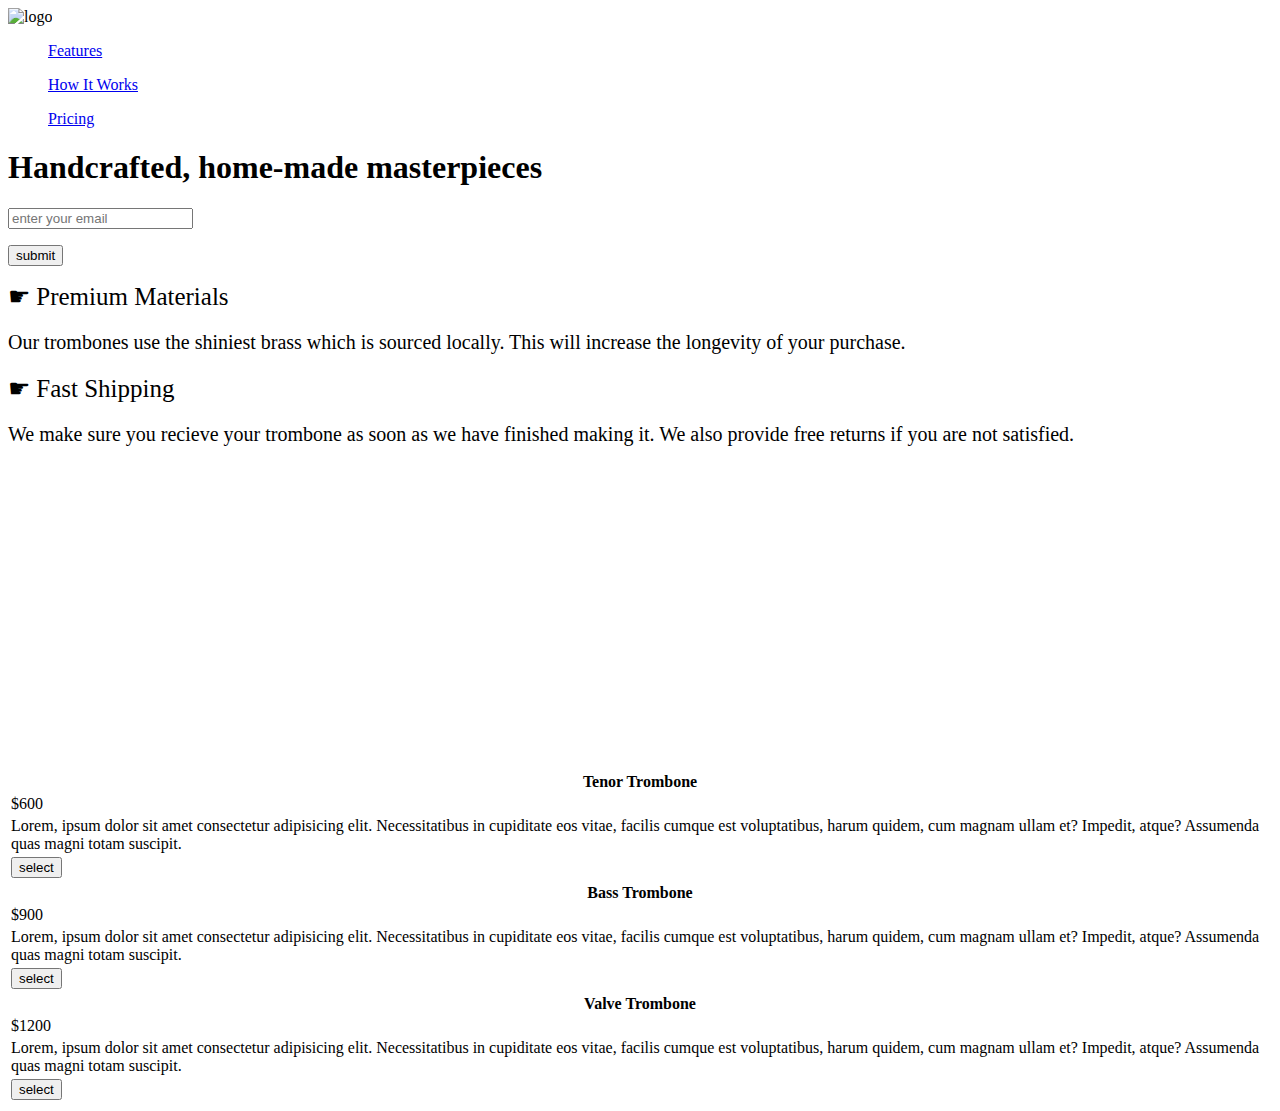
==== product_landing_page.html @ d0045d54 "Add files via upload" ====
<!DOCTYPE html>
<html lang="en">

<head>
    <meta charset="UTF-8">
    <meta http-equiv="X-UA-Compatible" content="IE=edge">
    <meta name="viewport" content="width=device-width, initial-scale=1.0">
    <title>Product landing</title>
    <link rel="stylesheet" href="css/product_landing_page.css">
</head>

<body>
    <main>
        <header id="header">

            <img id="header-img"
                src="https://cdn.freecodecamp.org/testable-projects-fcc/images/product-landing-page-logo.png"
                alt="logo"> </img>

            <nav id="nav-bar">
                <ul> <a href="#info" class="nav-link">Features</a></ul>
                <ul><a href="#video" class="nav-link">How It Works</a></ul>
                <ul><a href="#box-container" class="nav-link">Pricing</a></ul>
            </nav>
        </header>


        <h1>Handcrafted, home-made masterpieces</h1>
        <p>
        <form id="form"
            action="https://www.freecodecamp.org/learn/responsive-web-design/basic-html-and-html5/create-a-form-element">
            <input name="email" id="email" type="email" placeholder="enter your email" align="right" required>
            <p class="container">
                <input name="submit" id="submit" type="submit" value="submit">
        </form>
        </p>

        <div id="info">
            <span style='font-size:25px;'>&#9755;
                Premium Materials</span>

            <p style="font-size:20px;">Our trombones use the shiniest brass which is sourced locally. This will increase
                the longevity of your
                purchase. </p>
            <span style='font-size:25px;'>&#9755; Fast Shipping</span>

            <p style="font-size:20px;">We make sure you recieve your trombone as soon as we have finished making it. We
                also provide free
                returns if you are not satisfied.</p>


            <section id="vid">
                <iframe id="video" width="500" height="300" src="https://www.youtube.com/embed/y8Yv4pnO7qc"
                    title="YouTube video player" frameborder="0"
                    allow="accelerometer; autoplay; clipboard-write; encrypted-media; gyroscope; picture-in-picture"
                    allowfullscreen></iframe>

            </section>

            <footer id="box-container">
                <div>
                    <form action="//.blah.com">

                        <table>
                            <thead class="th">
                                <tr>
                                    <th>Tenor Trombone</th>
                                </tr>
                            </thead>
                            <tbody>
                                <tr>
                                    <td>$600</td>
                                </tr>
                                <tr>
                                    <td>Lorem, ipsum dolor sit amet consectetur adipisicing elit. Necessitatibus in
                                        cupiditate eos vitae, facilis cumque est voluptatibus, harum quidem, cum magnam
                                        ullam et? Impedit, atque? Assumenda quas magni totam suscipit.</td>
                                </tr>
                                <tr>
                                    <td><button>select</button></td>
                                </tr>
                                </tboday>
                        </table>
                </div>

                <div>
                    <table>
                        <thead class="th">
                            <tr>
                                <th>Bass Trombone</th>
                            </tr>
                        </thead>
                        <tr>
                            <td>$900</td>
                        </tr>
                        <tr>
                            <td>Lorem, ipsum dolor sit amet consectetur adipisicing elit. Necessitatibus in cupiditate
                                eos vitae, facilis cumque est voluptatibus, harum quidem, cum magnam ullam et? Impedit,
                                atque? Assumenda quas magni totam suscipit.</td>
                        </tr>
                        <tr>
                            <td><button>select</button></td>
                        </tr>
                    </table>
                </div>

                <div id="box-container">
                    <table>
                        <thead class="th">
                            <tr>
                                <th>Valve Trombone</th>
                            </tr>
                        </thead>
                        <tr>
                            <td>$1200</td>
                        </tr>
                        <tr>
                            <td>Lorem, ipsum dolor sit amet consectetur adipisicing elit. Necessitatibus in cupiditate
                                eos vitae, facilis cumque est voluptatibus, harum quidem, cum magnam ullam et? Impedit,
                                atque? Assumenda quas magni totam suscipit.</td>
                        </tr>
                        <tr>
                            <td><button>select</button></td>
                        </tr>
                    </table>
                </div>

            </footer>
    </main>
</body>

</html>
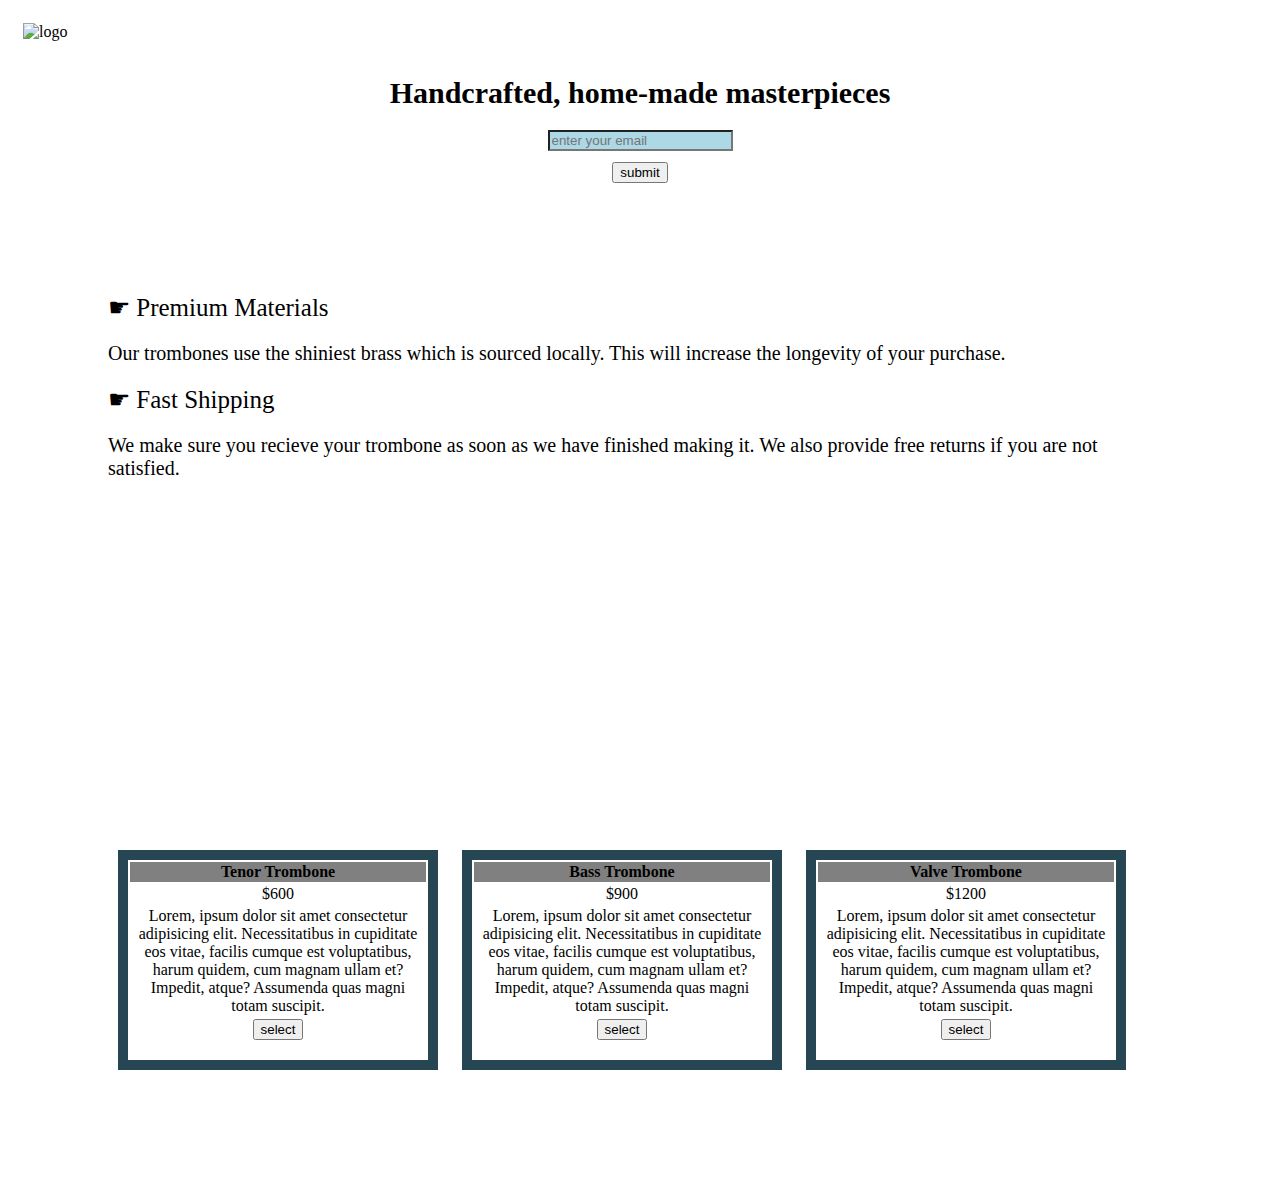
==== commit daa9cb63: "Update product_landing_page.html" ====
--- a/product_landing_page.html
+++ b/product_landing_page.html
@@ -6,7 +6,7 @@
     <meta http-equiv="X-UA-Compatible" content="IE=edge">
     <meta name="viewport" content="width=device-width, initial-scale=1.0">
     <title>Product landing</title>
-    <link rel="stylesheet" href="css/product_landing_page.css">
+    <link rel="stylesheet" href="product_landing_page.css">
 </head>
 
 <body>
@@ -129,4 +129,4 @@
     </main>
 </body>
 
-</html>+</html>
--- a/product_landing_page.css
+++ b/product_landing_page.css
@@ -0,0 +1,64 @@
+#header-img {display: flex; 
+    width: 300px;  
+  height: auto;
+  padding: 15px;  
+   }
+  h1{ text-align:center;
+    font-size: 30px;
+    
+    }
+  @media (min-height: 1200px){
+    h1{
+    font-size: 10px;}
+  }
+  #header{ display:flex;
+    justify-content: space-between;
+      align-items: center;
+  }
+  
+  #nav-bar{ display :flex;
+    position: fixed;
+    left: 1500px;
+    font-size: 20px;
+  margin 15 0 0 auto;}
+  #email{
+   
+  display: block;
+    margin:  0 auto;
+    background-color: lightblue;
+  }
+  
+  .container{
+    
+    display: flex;
+    justify-content: center;
+    align-items: center;
+    height: 10px;
+     
+     
+  }
+  #info{display: grid;
+   justify-content: center;
+    align-items: center;
+    padding: 100px;
+   }
+  #vid{
+   display: flex;
+  justify-content: center;
+    padding: 20px;
+    
+    }
+  #box-container div{
+    height: 200px;
+    width: 300px;
+    text-align: center;
+  border: 1px solid black;
+    display: inline-block;
+    margin:10px;
+    border: 10px solid #264653;
+    
+  }
+   
+  .th{background-color: Gray;}
+  
+  